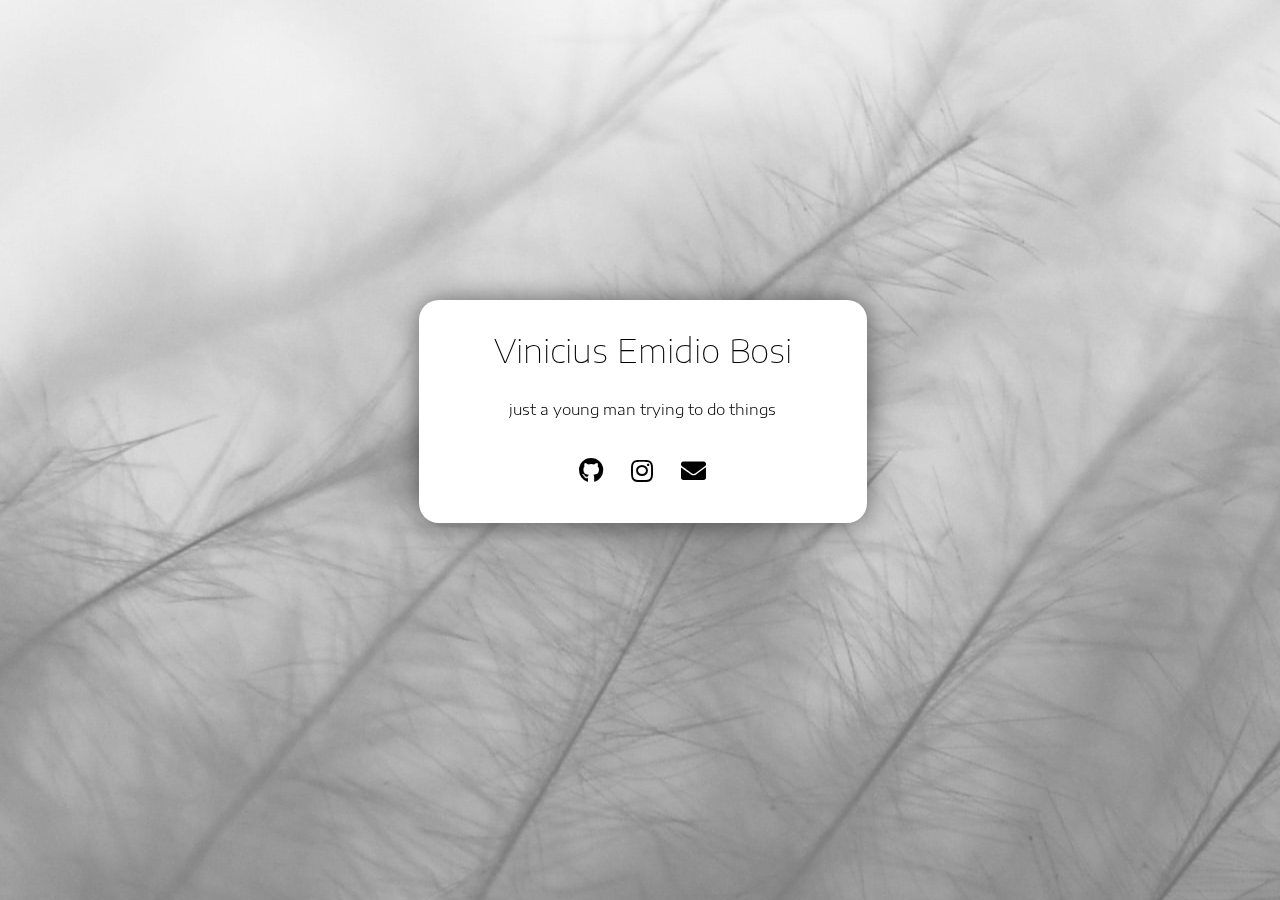
==== index.html @ dc8e7a5d "Add files via upload" ====
<script>
if(navigator.browserLanguage) {
	var lang = navigator.browserLanguage;
} else if(navigator.language) {
	var lang = navigator.language;
} else {
	var lang = en;
}
</script>
<!DOCTYPE html>
<html>
	<head>
		<title>Vinicius Emidio Bosi</title>
		<meta charset="UTF-8">
		<meta name="author" content="Vinicius Emidio Bosi" />
		<meta name="description" content="apenas um jovem tentando fazer coisas">
		<meta name="keywords" content="viniciuseb, vinciuseb, programmer, programador, php, designer, developer, dev, js, nodejs" />
        <meta name="viewport" content="width=device-width, initial-scale=0.85, user-scalable=0">

        <link rel="icon" href="favicon.ico" type="image/ico" />
		<link rel="shortcut icon" href="favicon.ico" type="image/ico" />
		<link rel="apple-touch-icon" href="favicon.ico" type="image/ico" >
		
		<link rel="stylesheet" href="https://fonts.googleapis.com/css?family=Encode+Sans+Expanded" crossorigin="anonymous">
		<link rel="stylesheet" href="https://use.fontawesome.com/releases/v5.3.1/css/all.css" crossorigin="anonymous">
		<link rel="stylesheet" type="text/css" href="style.css">

	</head>
	<body>

		<div class="bg"><img src="bg.jpg"></div>
		<div class="main">
			<div class="content">
				<div class="name">Vinicius Emidio Bosi</div>
				<script>
					if(lang.substring(0,2)=="pt") {
						document.write('<div class="about">apenas um jovem tentando fazer coisas</div>')
					} else (
						document.write('<div class="about">just a young man trying to do things</div>')
					)
				</script>
				<ul class="link">
					<li><a href="https://github.com/viniciuseb" title="github"><i class="fab fa-github"></i></a></li>
					<li><a href="https://instagram.com/viniciuseb_" title="instagram"><i class="fab fa-instagram"></i></a></li>
					<li><a href="mailto:vinicius@viniciuseb.com" title="email"><i class="fa fa-envelope"></i></a></li>
				</ul>
			</div>
		</div>

	</body>
</html>
---- style.css ----
/* viniciuseb.com */

html {
  margin: 0;
  background-size: cover;
  height: 100%;
  overflow: hidden;
}

body {
  font-family: 'Encode Sans Expanded', sans-serif;
}

::-moz-selection{
  background:#D8D8D8;
  color:#FFF;
}

::selection {
  background:#D8D8D8;
  color:#000000;
}

.link {
  font-size: 30px;
  padding:0px;
  width:100%;
}

.link li {
  display: inline;
  font-size: 25px;
  margin-left: -6px;
  padding:0;
  list-style:none;
  overflow:auto;
  margin:0 auto;
}

.link li a {
  display: inline-block;
  padding: 10px;
  color: black;
}

.link li a:hover {
  color: #424242;
}

.main {
  text-align: center;
  margin: auto;
  width: 10%;
}

.content {
  background: white;
  border-radius: 20px;
  margin-top:-150px;
  position:absolute;
  top:50%;
  width: 10%;
  -webkit-box-shadow: 0px 0px 27px 0px rgba(0, 0, 0, 0.51);
  -moz-box-shadow:    0px 0px 27px 0px rgba(0, 0, 0, 0.51);
  box-shadow:         0px 0px 27px 0px rgba(0, 0, 0, 0.51);
}

.name {
  font-weight: 100;
  font-size: 32px;
  margin-top: 30px;
}

.about {
  font-weight: 300;
  font-size: 15px;
  margin-top: 30px;
}

.bg {
  position: fixed; 
  top: -50%; 
  left: -50%; 
  width: 200%; 
  height: 200%;
}

.bg img {
  position: absolute; 
  top: 0; 
  left: 0; 
  right: 0; 
  bottom: 0; 
  margin: auto; 
  min-width: 50%;
  min-height: 50%;
	opacity: 0.60;
	-moz-opacity: 0.60;
	filter: alpha(opacity=60);
}

@media (max-width : 4000px) {
  .main, .content {
    width: 20%;
  }
}

@media (max-width : 2200px) {
  .main, .content {
    width: 25%;
  }
}

@media (max-width : 1600px) {
  .main, .content {
    width: 27%;
  }
}

@media (max-width : 1300px) {
  .main, .content {
    width: 35%;
  }
}

@media (max-width : 1000px) {
  .main, .content {
    width: 45%;
  }
}

@media (max-width : 700px) {
  .main, .content {
    width: 65%;
  }
}

@media (max-width : 600px) {
  .main, .content {
    width: 75%;
  }
}

@media (max-width : 500px) {
  .main, .content {
    width: 85%;
  }
}
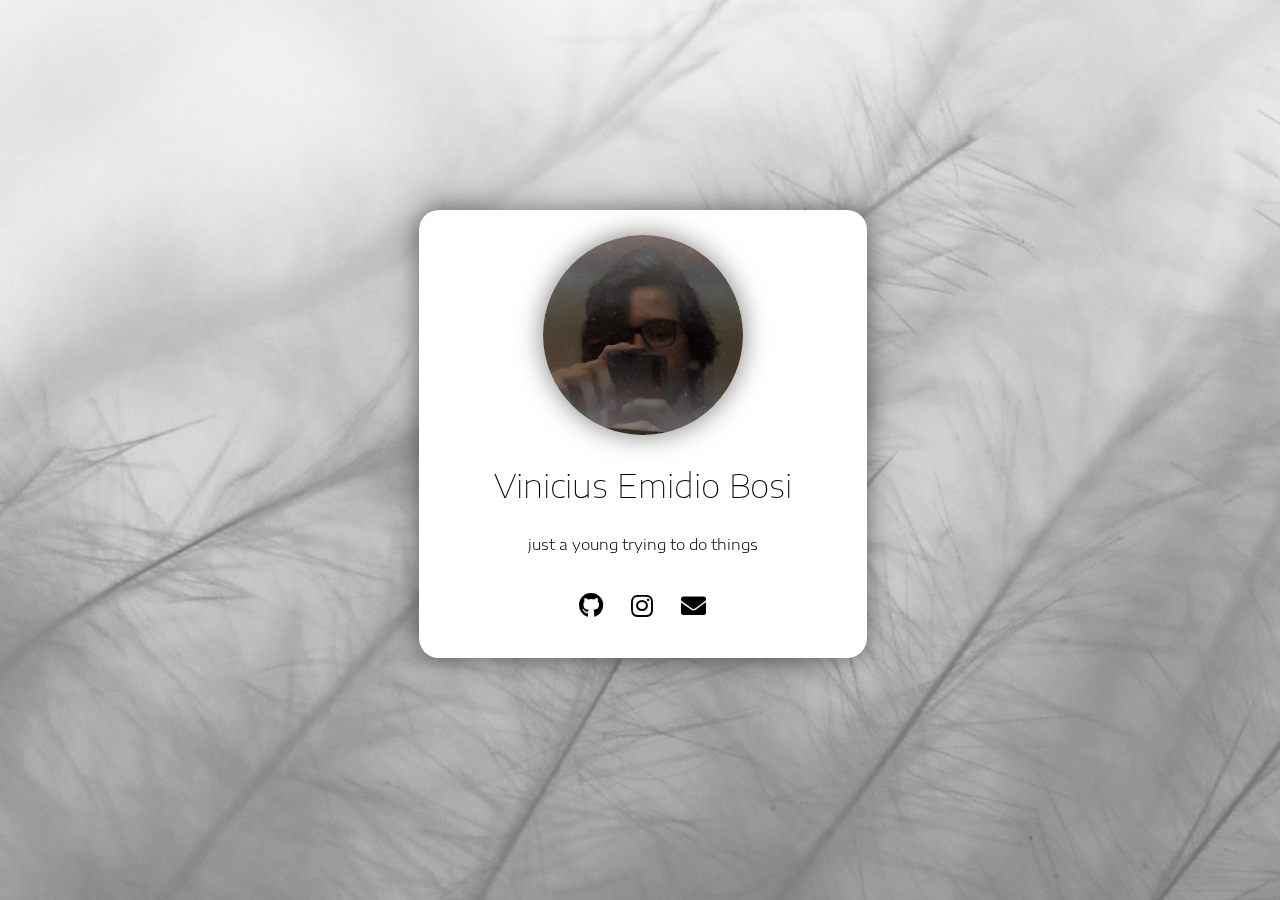
==== commit 07e18716: "Add files via upload" ====
--- a/index.html
+++ b/index.html
@@ -28,15 +28,16 @@
 	</head>
 	<body>
 
-		<div class="bg"><img src="bg.jpg"></div>
+		<div class="bg"><img src="bg.png"></div>
 		<div class="main">
 			<div class="content">
+				<img class="pp" src="pp.png"></img>
 				<div class="name">Vinicius Emidio Bosi</div>
 				<script>
 					if(lang.substring(0,2)=="pt") {
 						document.write('<div class="about">apenas um jovem tentando fazer coisas</div>')
 					} else (
-						document.write('<div class="about">just a young man trying to do things</div>')
+						document.write('<div class="about">just a young trying to do things</div>')
 					)
 				</script>
 				<ul class="link">
--- a/style.css
+++ b/style.css
@@ -23,17 +23,17 @@
 
 .link {
   font-size: 30px;
-  padding:0px;
-  width:100%;
+  padding: 0px;
+  width: 100%;
 }
 
 .link li {
   display: inline;
   font-size: 25px;
   margin-left: -6px;
-  padding:0;
-  list-style:none;
-  overflow:auto;
+  padding: 0;
+  list-style: none;
+  overflow: auto;
   margin:0 auto;
 }
 
@@ -50,19 +50,19 @@
 .main {
   text-align: center;
   margin: auto;
-  width: 10%;
+  width: 3%;
 }
 
 .content {
   background: white;
   border-radius: 20px;
-  margin-top:-150px;
-  position:absolute;
-  top:50%;
+  margin-top: -150px;
+  position: absolute;
+  top: 40%;
   width: 10%;
   -webkit-box-shadow: 0px 0px 27px 0px rgba(0, 0, 0, 0.51);
-  -moz-box-shadow:    0px 0px 27px 0px rgba(0, 0, 0, 0.51);
-  box-shadow:         0px 0px 27px 0px rgba(0, 0, 0, 0.51);
+  -moz-box-shadow: 0px 0px 27px 0px rgba(0, 0, 0, 0.51);
+  box-shadow: 0px 0px 27px 0px rgba(0, 0, 0, 0.51);
 }
 
 .name {
@@ -97,6 +97,16 @@
 	opacity: 0.60;
 	-moz-opacity: 0.60;
 	filter: alpha(opacity=60);
+}
+
+.pp { 
+  margin-top:25px;
+  width: 200px;
+  height: 200px;
+  border-radius: 50%;
+  -webkit-box-shadow: 0px 0px 27px 0px rgba(0, 0, 0, 0.51);
+  -moz-box-shadow: 0px 0px 27px 0px rgba(0, 0, 0, 0.51);
+  box-shadow: 0px 0px 27px 0px rgba(0, 0, 0, 0.51);
 }
 
 @media (max-width : 4000px) {
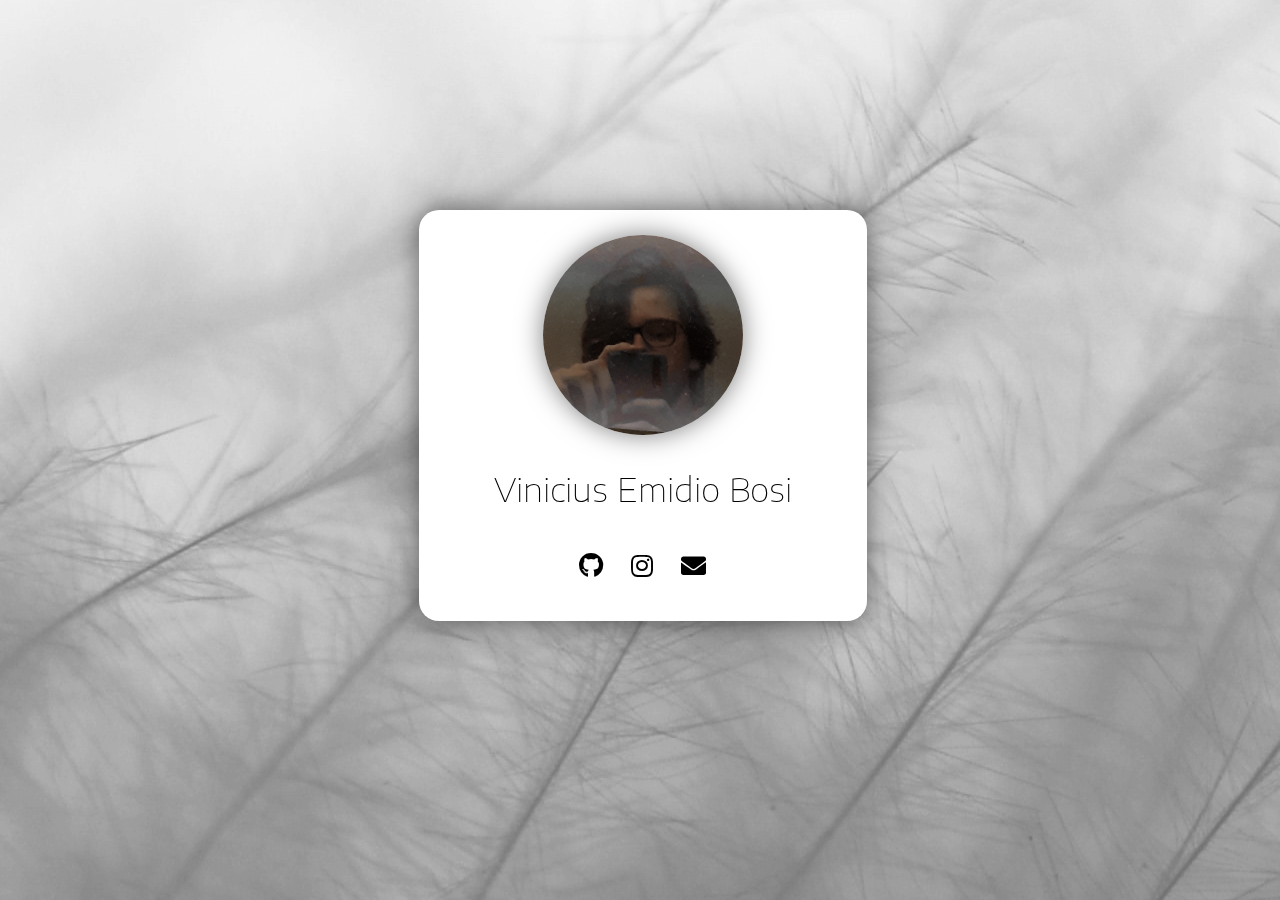
==== commit 1517b43a: "Update index.html" ====
--- a/index.html
+++ b/index.html
@@ -1,12 +1,3 @@
-<script>
-if(navigator.browserLanguage) {
-	var lang = navigator.browserLanguage;
-} else if(navigator.language) {
-	var lang = navigator.language;
-} else {
-	var lang = en;
-}
-</script>
 <!DOCTYPE html>
 <html>
 	<head>
@@ -33,13 +24,6 @@
 			<div class="content">
 				<img class="pp" src="pp.png"></img>
 				<div class="name">Vinicius Emidio Bosi</div>
-				<script>
-					if(lang.substring(0,2)=="pt") {
-						document.write('<div class="about">apenas um jovem tentando fazer coisas</div>')
-					} else (
-						document.write('<div class="about">just a young trying to do things</div>')
-					)
-				</script>
 				<ul class="link">
 					<li><a href="https://github.com/viniciuseb" title="github"><i class="fab fa-github"></i></a></li>
 					<li><a href="https://instagram.com/viniciuseb_" title="instagram"><i class="fab fa-instagram"></i></a></li>
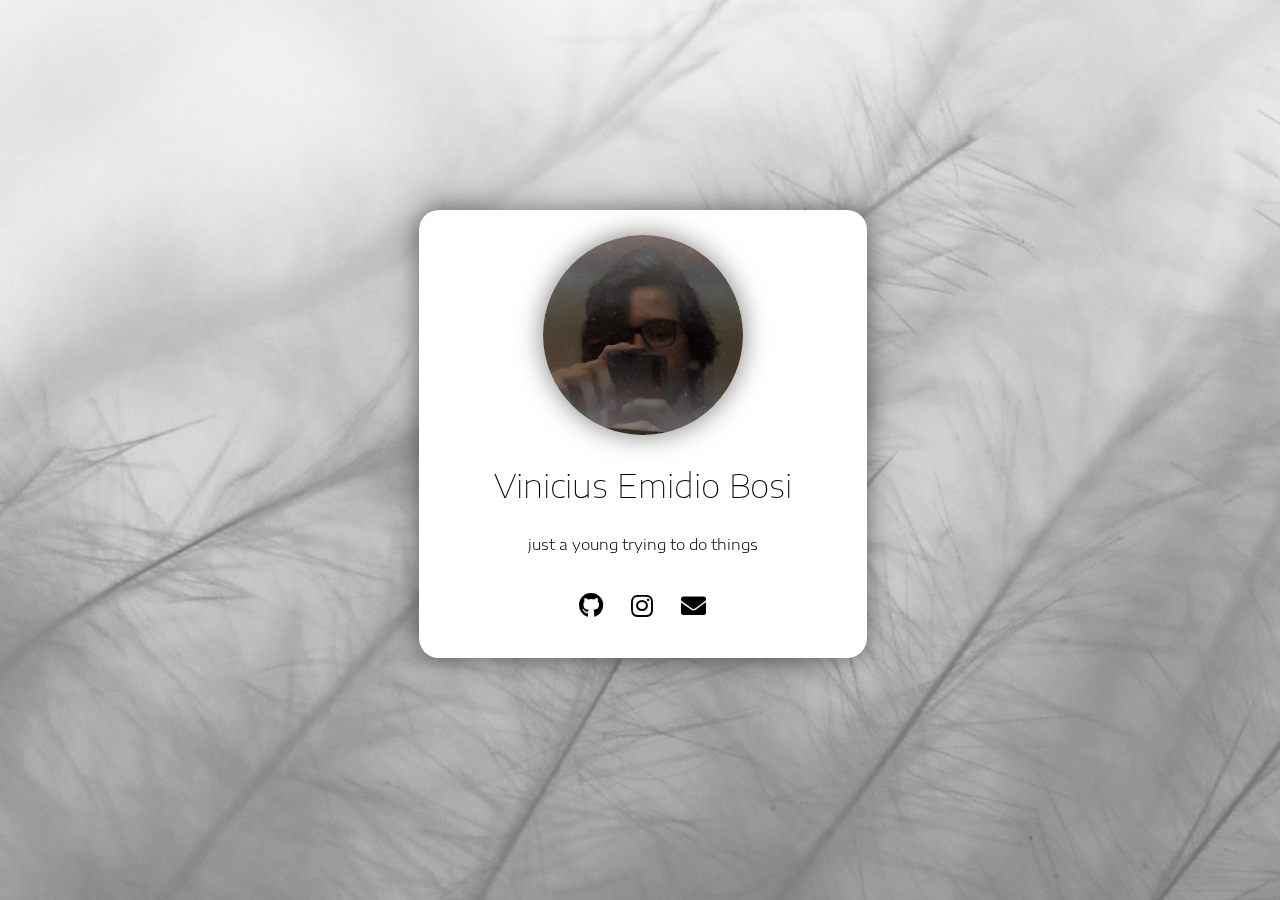
==== commit 5ce34cdb: "Update index.html" ====
--- a/index.html
+++ b/index.html
@@ -1,3 +1,12 @@
+<script>
+if(navigator.browserLanguage) {
+	var lang = navigator.browserLanguage;
+} else if(navigator.language) {
+	var lang = navigator.language;
+} else {
+	var lang = en;
+}
+</script>
 <!DOCTYPE html>
 <html>
 	<head>
@@ -24,6 +33,13 @@
 			<div class="content">
 				<img class="pp" src="pp.png"></img>
 				<div class="name">Vinicius Emidio Bosi</div>
+				<script>
+					if(lang.substring(0,2)=="pt") {
+						document.write('<div class="about">apenas um jovem tentando fazer coisas</div>')
+					} else (
+						document.write('<div class="about">just a young trying to do things</div>')
+					)
+				</script>
 				<ul class="link">
 					<li><a href="https://github.com/viniciuseb" title="github"><i class="fab fa-github"></i></a></li>
 					<li><a href="https://instagram.com/viniciuseb_" title="instagram"><i class="fab fa-instagram"></i></a></li>
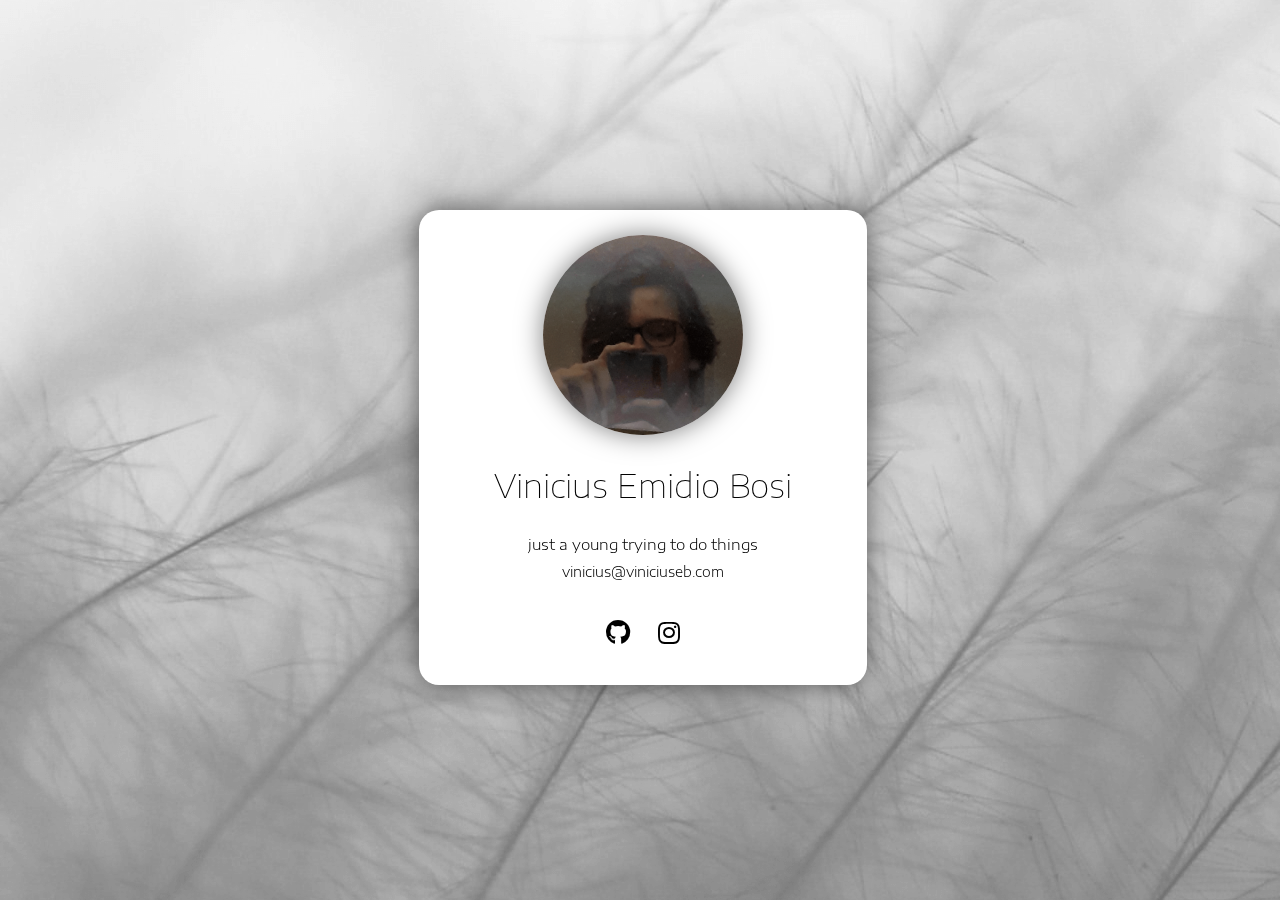
==== commit e06ffb13: "style update" ====
--- a/index.html
+++ b/index.html
@@ -40,10 +40,10 @@
 						document.write('<div class="about">just a young trying to do things</div>')
 					)
 				</script>
+				<div class="about-mail"><a href="mailto:vinicius@viniciuseb.com">vinicius@viniciuseb.com</a></div>	
 				<ul class="link">
 					<li><a href="https://github.com/viniciuseb" title="github"><i class="fab fa-github"></i></a></li>
 					<li><a href="https://instagram.com/viniciuseb_" title="instagram"><i class="fab fa-instagram"></i></a></li>
-					<li><a href="mailto:vinicius@viniciuseb.com" title="email"><i class="fa fa-envelope"></i></a></li>
 				</ul>
 			</div>
 		</div>
--- a/style.css
+++ b/style.css
@@ -65,6 +65,11 @@
   box-shadow: 0px 0px 27px 0px rgba(0, 0, 0, 0.51);
 }
 
+a {
+  text-decoration: none;
+  color: black;
+}
+
 .name {
   font-weight: 100;
   font-size: 32px;
@@ -75,6 +80,12 @@
   font-weight: 300;
   font-size: 15px;
   margin-top: 30px;
+}
+
+.about-mail {
+  font-weight: 300;
+  font-size: 14px;
+  margin-top: 10px;
 }
 
 .bg {
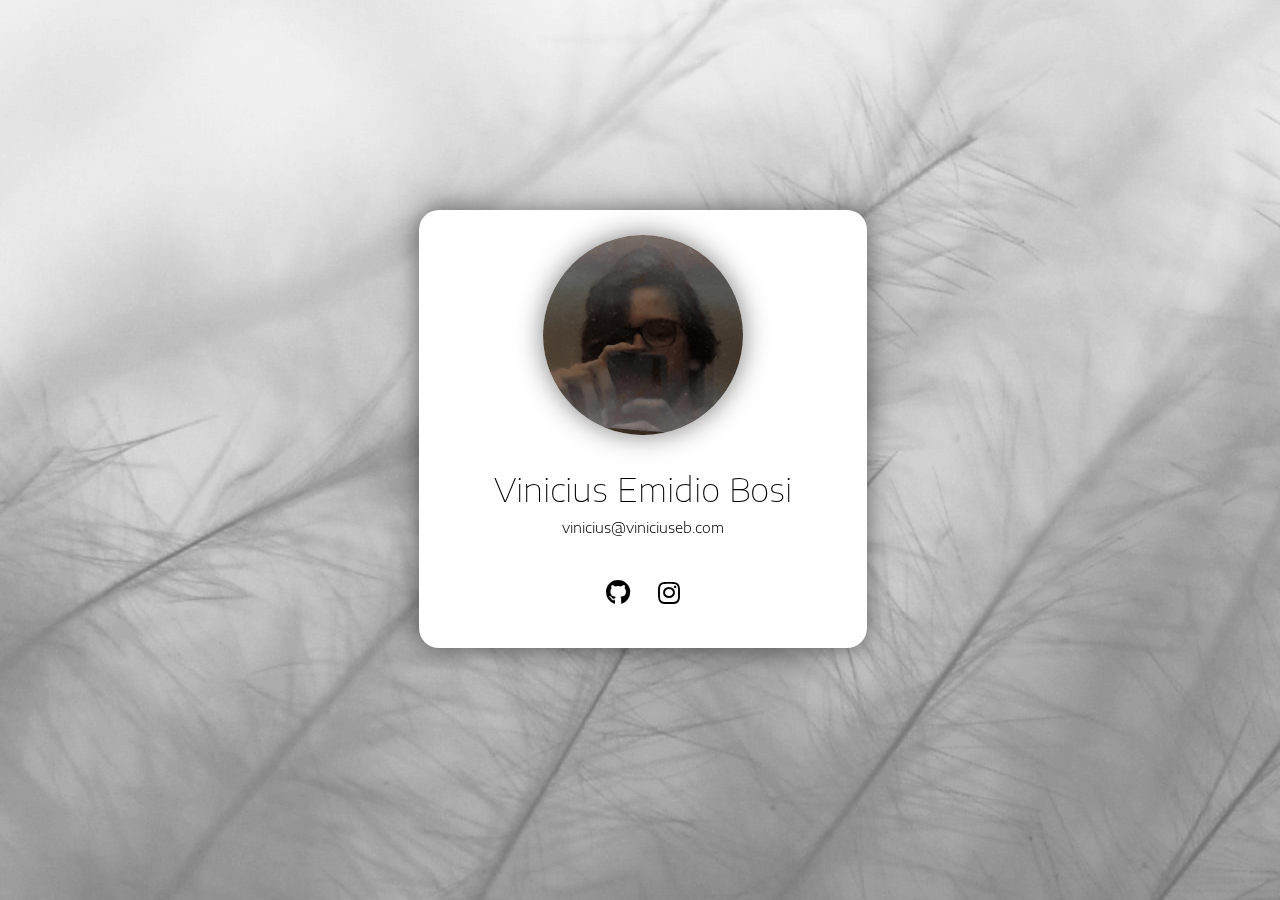
==== commit 401ee1cb: "Update index.html" ====
--- a/index.html
+++ b/index.html
@@ -1,12 +1,3 @@
-<script>
-if(navigator.browserLanguage) {
-	var lang = navigator.browserLanguage;
-} else if(navigator.language) {
-	var lang = navigator.language;
-} else {
-	var lang = en;
-}
-</script>
 <!DOCTYPE html>
 <html>
 	<head>
@@ -15,9 +6,9 @@
 		<meta name="author" content="Vinicius Emidio Bosi" />
 		<meta name="description" content="apenas um jovem tentando fazer coisas">
 		<meta name="keywords" content="viniciuseb, vinciuseb, programmer, programador, php, designer, developer, dev, js, nodejs" />
-        <meta name="viewport" content="width=device-width, initial-scale=0.85, user-scalable=0">
+        	<meta name="viewport" content="width=device-width, initial-scale=0.85, user-scalable=0">
 
-        <link rel="icon" href="favicon.ico" type="image/ico" />
+        	<link rel="icon" href="favicon.ico" type="image/ico" />
 		<link rel="shortcut icon" href="favicon.ico" type="image/ico" />
 		<link rel="apple-touch-icon" href="favicon.ico" type="image/ico" >
 		
@@ -33,13 +24,6 @@
 			<div class="content">
 				<img class="pp" src="pp.png"></img>
 				<div class="name">Vinicius Emidio Bosi</div>
-				<script>
-					if(lang.substring(0,2)=="pt") {
-						document.write('<div class="about">apenas um jovem tentando fazer coisas</div>')
-					} else (
-						document.write('<div class="about">just a young trying to do things</div>')
-					)
-				</script>
 				<div class="about-mail"><a href="mailto:vinicius@viniciuseb.com">vinicius@viniciuseb.com</a></div>	
 				<ul class="link">
 					<li><a href="https://github.com/viniciuseb" title="github"><i class="fab fa-github"></i></a></li>
